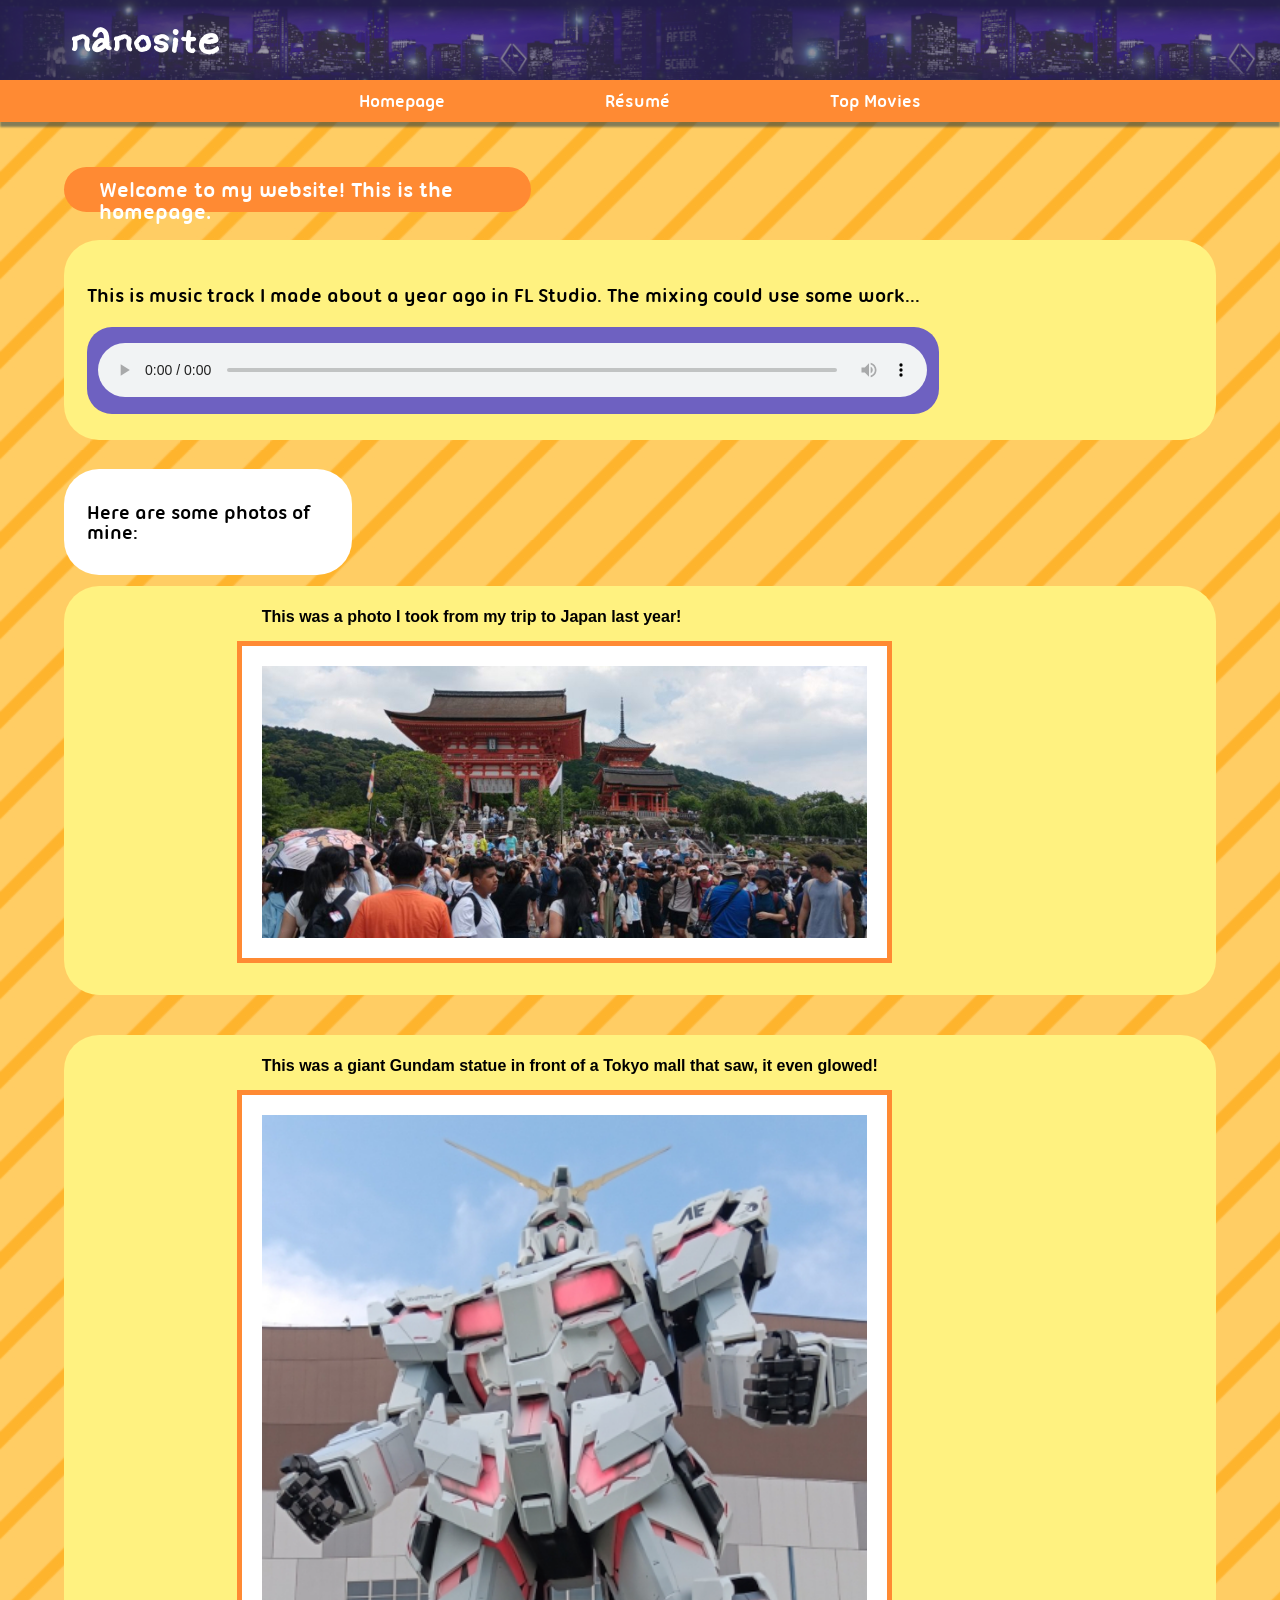
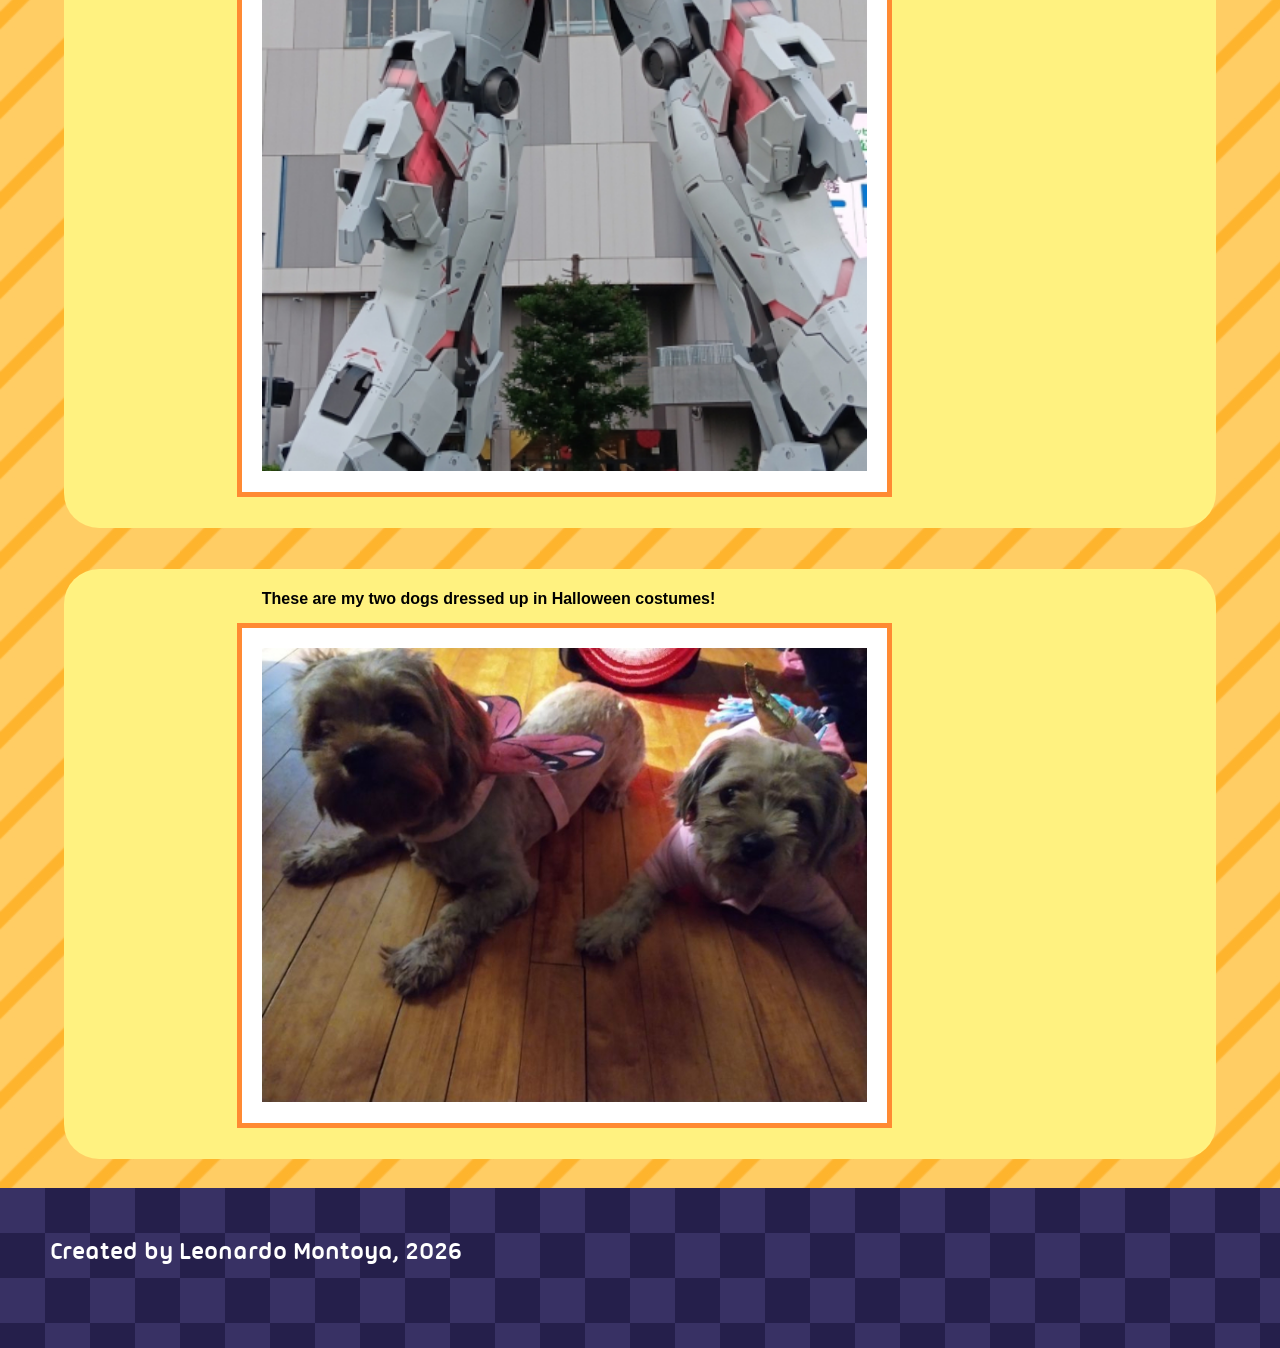
==== index.html @ b50d16d3 "Initialization Copied project two files" ====
<!DOCTYPE html>
<html lang="en">
<head>
  <meta charset="utf-8">
  <title>Nanosite - Homepage</title>
  <link rel="stylesheet" type="text/css" href="css/reset.css">
  <link rel="stylesheet" type="text/css" href="css/style.css">
</head>
<body>
  <div id="page-wrapper">
    <header id="header">
      <h1>nanosite</h1>
      <nav id="main-nav">
        <ul>
          <li><a href="index.html">Homepage</a></li>
          <li><a href="resume.html">R&#233;sum&#233;</a></li>
          <li><a href="movies.html">Top Movies</a></li>
        </ul>
      </nav>
    </header>
    
    <main id="main">
      <div id="content-wrapper">
        <div id="alt-title">
          <h1>Welcome to my website! This is the homepage.</h1>
        </div>
        <section class="mini-wrap">
          <h2>This is music track I made about a year ago in FL Studio. The mixing could use some work...</h2>
          <audio controls src="media/audio/mysterious-fiasco.ogg"></audio>
        </section>
        
        <section>
          <div class="blurb">
          <h2>Here are some photos of mine:</h2>
          </div>
          <div class="container">
            <p><strong>This was a photo I took from my trip to Japan last year!</strong></p>
            <img class="japan-trip" src="media/images/japan-trip.jpg" alt="Japanese temple surrounded by forest with a crowd of tourists">
          </div>
          <div class="container">
            <p><strong>This was a giant Gundam statue in front of a Tokyo mall that saw, it even glowed!</strong></p>
            <img class="tokyo-gundam" src="media/images/tokyo-gundam.jpg" alt="Daytime Tokyo, Japan plaza shopping mall with a large Gundam robot statue worm's eye">
          </div>
          <div class="container">
            <p><strong>These are my two dogs dressed up in Halloween costumes!</strong></p>
            <img class="puppies-halloween" src="media/images/puppies-halloween.jpg" alt="Two toy poodles costumed in butterfly wings (left) and a unicorn onesie (right) with a speaker in the back, taken on Halloween">
          </div>
        </section>
      </div>
    </main>
    
    <footer id="footer">
      <p>Created by Leonardo Montoya, 2026</p>
    </footer>
  </div>
</body>
</html>
---- css/style.css ----
body {
  background-image: url("../media/images/lined.jpg");
  color: #000; /*black*/
}

@font-face {
  font-family: 'UbuntuTitling-Bold';
  src: url('../media/fonts/UbuntuTitling-Bold.ttf')
}

@font-face {
  font-family: 'PowFont-Regular';
  src: url('../media/fonts/PowFont-Regular.ttf')
}

#page-wrapper {
  width: 100%;
  margin: 0 auto;
}

#content-wrapper {
  width: 90%;
  margin: 10px auto;
  padding: 35px 0px; /*shifts down only*/
}

#header {
  background-image: url("../media/images/banner.jpg");
  position: relative;
}

#header h1 {
  font-family: 'PowFont-Regular',verdana,sans-serif;
  font-weight: 900;
  font-size: 40px;
  color: #FFF;
  padding: 20px 70px;
}

#main h1 {
  font-family: 'UbuntuTitling-Bold',verdana,sans-serif;
  font-weight: 900;
  font-size: 22px;
  color: #000;
  padding: 0px 0px 15px;
}

#main h2 {
  font-family: 'UbuntuTitling-Bold',verdana,sans-serif;
  font-weight: 900;
  font-size: 20px;
  color: #000;
  padding: 5px 0px 5px;
}

#main h3 {
  font-family: 'UbuntuTitling-Bold',verdana,sans-serif;
  font-weight: 600;
  font-size: 18px;
  color: #383164;
  padding: 10px 0px 10px;
}

#main {
  min-height: 500px;
  float: left;
  width: 100%;
}

#main p {
  font-family: verdana,sans-serif;
  font-size: 16px;
  padding: 5px 25px 10px;
  line-height: 1.75;
}

#main ul {
  font-family: verdana,sans-serif;
  font-size: 16px;
  padding: 5px 25px 10px;
}

#main ul li {
  font-family: verdana,sans-serif;
  font-size: 16px;
  padding: 5px 0px 10px;
  line-height: 1.5;
}

strong {
  font-weight: 900;
  font-size: 16px;
}

#footer {
  background-image: url("../media/images/grid.jpg");
  height: 60px;
  clear: both; /*moves to bottom*/
  padding: 50px; /*inner*/
  font-family: 'UbuntuTitling-Bold',verdana,sans-serif;
  font-weight: 900;
  font-size: 25px;
  color: #FFF;
}

#main-nav {
  width: 100%; /*take up upper area*/
  float: left; /*set up*/
  background-color: #FF8A33; /*light orange*/
  font-family: 'UbuntuTitling-Bold',verdana,sans-serif;
  font-size: 18px;
  box-shadow: 0px 5px 2px 0px rgba(10, 45, 75, 0.5);
}

#main-nav ul {
  list-style-type: none;
  float: left;
  margin: 0;
  padding: 0;
  position: relative;
  left:50%;
}

#main-nav ul li {
  float: left; /*single row*/
  position: relative;
  right:50%; /*set to middle*/
}

#main-nav ul li a {
  text-decoration: none;
  padding: 12px 80px;
  display: block;
  color: #FFF;
}

#main-nav ul li a:hover{
  background-color: #FFF;
  color: #FF8A33;
}

#main-nav ul li a:active{
  background-color: #FF8A33;
  color: #383164;
}

#alt-title {
  background-color: #FF8A33;
  border-radius: 25px;
  padding: 1% 2.5% 2% 3%;
  width: 35%;
  height: 10px;
  margin: 0 0 15px;
}

#alt-title h1 {
  font-family: 'UbuntuTitling-Bold',verdana,sans-serif;
  color: #FFF;
  float: left;
  width: 100%;
}

.container {
  background-color: #FFF280;
  font-family: 'UbuntuTitling-Bold',verdana,sans-serif;
  border-radius: 35px;
  margin: 1% 0 2.5%;
  padding: 1% 15% 2.5%;
  width: 70%;
  float: left;
  font-weight: 600;
}

.container-reveal {
  background-color: #6e61c1;
  border-radius: 10px;
  margin: 2% 0;
  padding: 2%;
  transition: all 0.5s ease-out;
}

#main .container-reveal ul li {
  font-size: 0%;
}

#main .container-reveal h3 {
  background-color: #6e61c1;
  border-radius: 10px;
  padding: 0%;
  margin: 0% 0% -2%;
  min-height: 0%;
  transition: all 0.25s ease-out;
}

.container-reveal:hover{
  border-radius: 50px;
  transition: all 0.5s ease-out;
}

/*MAIN PAGE*/

.mini-wrap {
  font-family: 'UbuntuTitling-Bold',verdana,sans-serif;
  background-color: #FFF280;
  border-radius: 35px;
  padding: 2%;
  margin: 2.5% 0;
}

#main .mini-wrap ul li {
  font-family: 'UbuntuTitling-Bold',verdana,sans-serif;
  color: #6e61c1;
  font-size: 15px;
  font-weight: 700;
}

/*RESUME PAGE*/

.info-wrap {
  font-family: 'UbuntuTitling-Bold',verdana,sans-serif;
  background-color: #FFF;
  border-radius: 25px;
  padding: 2.5%;
}

.hide-wrap {
  font-family: 'UbuntuTitling-Bold',verdana,sans-serif;
  color: #FFF;
  transition: all 0.15s ease-out;
}

#main .hide-wrap strong {
  font-weight: 900;
  font-size: 16px;
}

#main .hide-wrap ul li {
  font-family: 'UbuntuTitling-Bold',verdana,sans-serif;
  color: #6e61c1;
  font-size: 15px;
  font-weight: 700;
}

.container-reveal:hover .hide-wrap{
  background-color: #FFF280;
  border-radius: 35px;
  padding: 2%;
  margin: 2.5% 0;
  transition: all 0.25s ease-out;
}

.container-reveal:hover .hide-wrap ul li strong{
  font-size: 17px;
  color: #ee7800;
}

/*MOVIES PAGE*/

.mini-wrap-special {
  font-family: 'UbuntuTitling-Bold',verdana,sans-serif;
  background-color: #FFF280;
  border-radius: 35px;
  padding: 2% 2% 0;
  margin: 2% 0;
  transition: all 0.5s ease-out;
}

.mini-wrap-special p {
  font-size: 0%;
  color: #FFF280;
}

.mini-wrap-special:hover{
  background-color: #FFF;
  border-radius: 35px;
  padding: 2%;
  margin: 2.5% 0;
  transition: all 0.5s ease-out;
}

.mini-wrap-special:hover p{
  font-size: 100%;
  color: blue;
}

.blurb {
  font-family: 'UbuntuTitling-Bold',verdana,sans-serif;
  background-color: #FFF;
  border-radius: 35px;
  padding: 1% 2% 1%;
  width: 21%;
}

img {
  border: 5px solid #FF8A33;
  padding: 2.5%;
  background-color: #FFF;
  width: 75%;
}

audio {
  background-color: #6e61c1;
  border-radius: 25px;
  padding: 1.5% 1%;
  width: 75%;
}
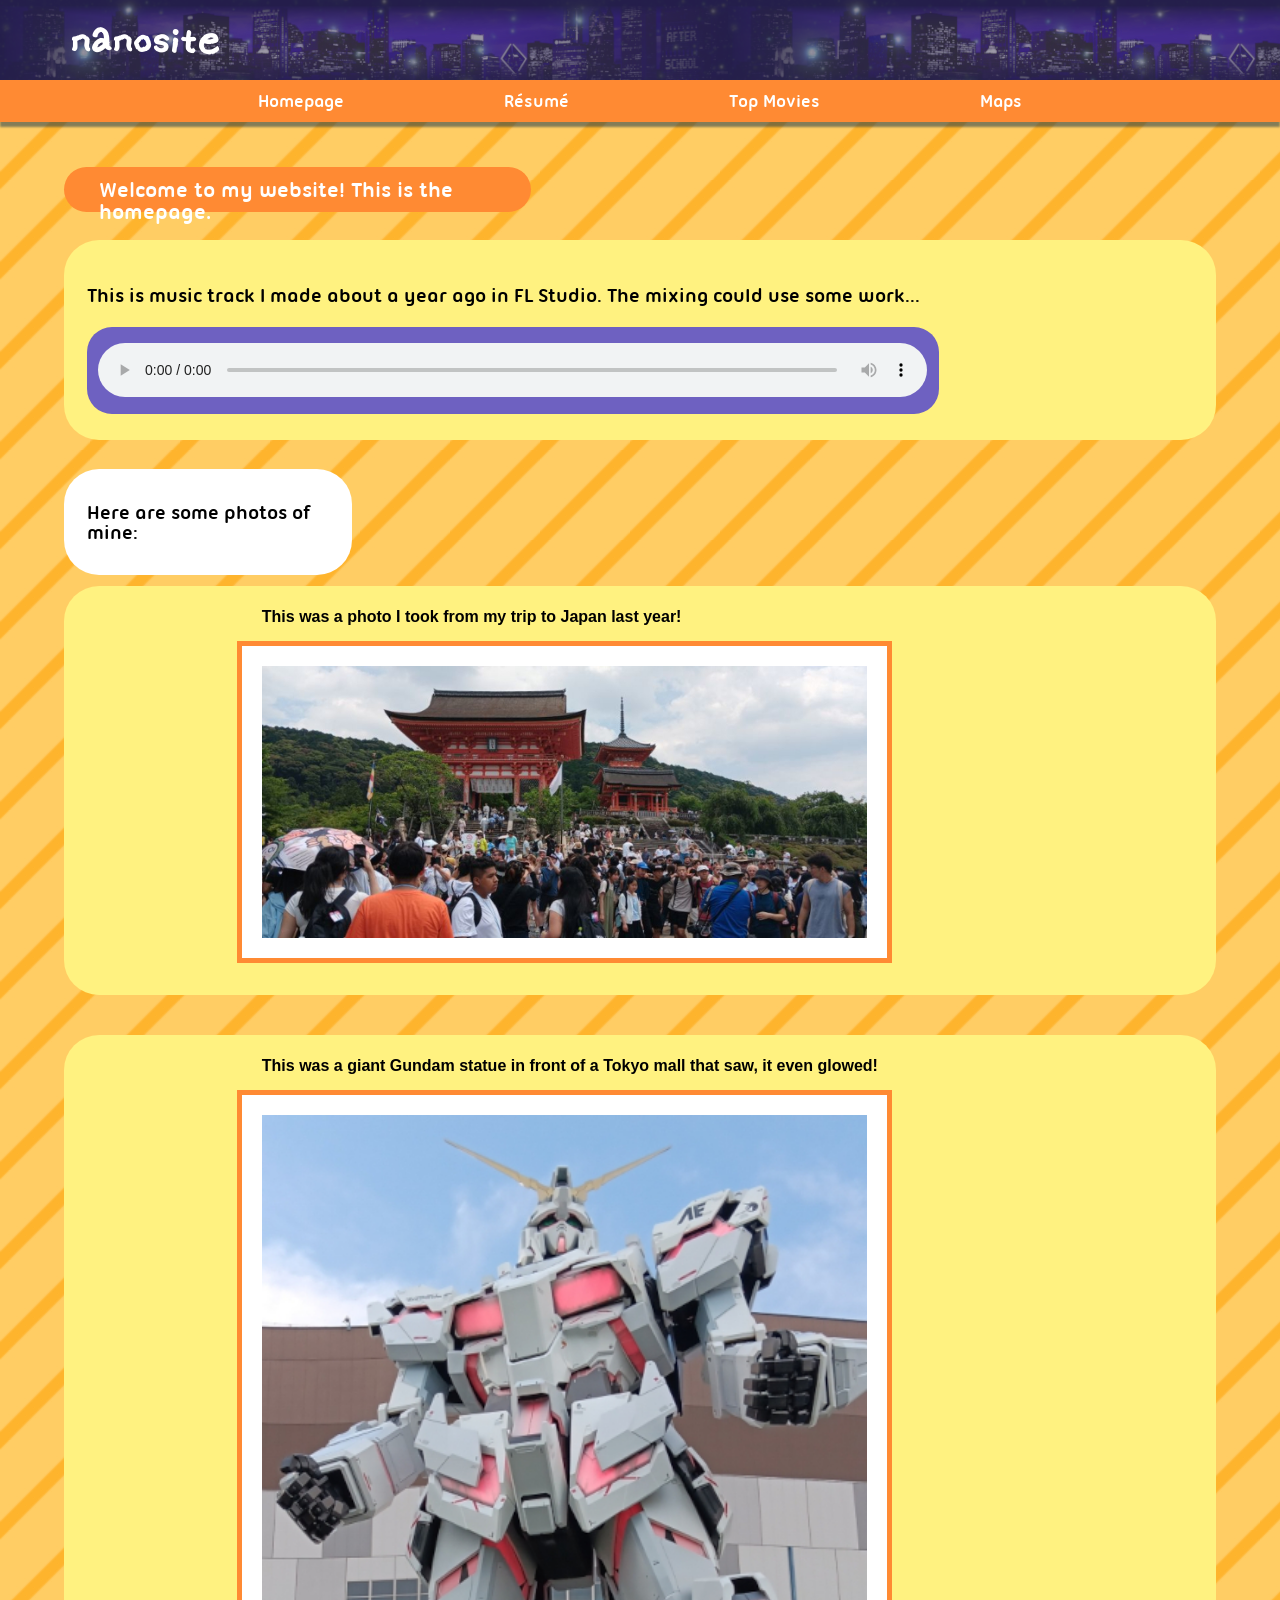
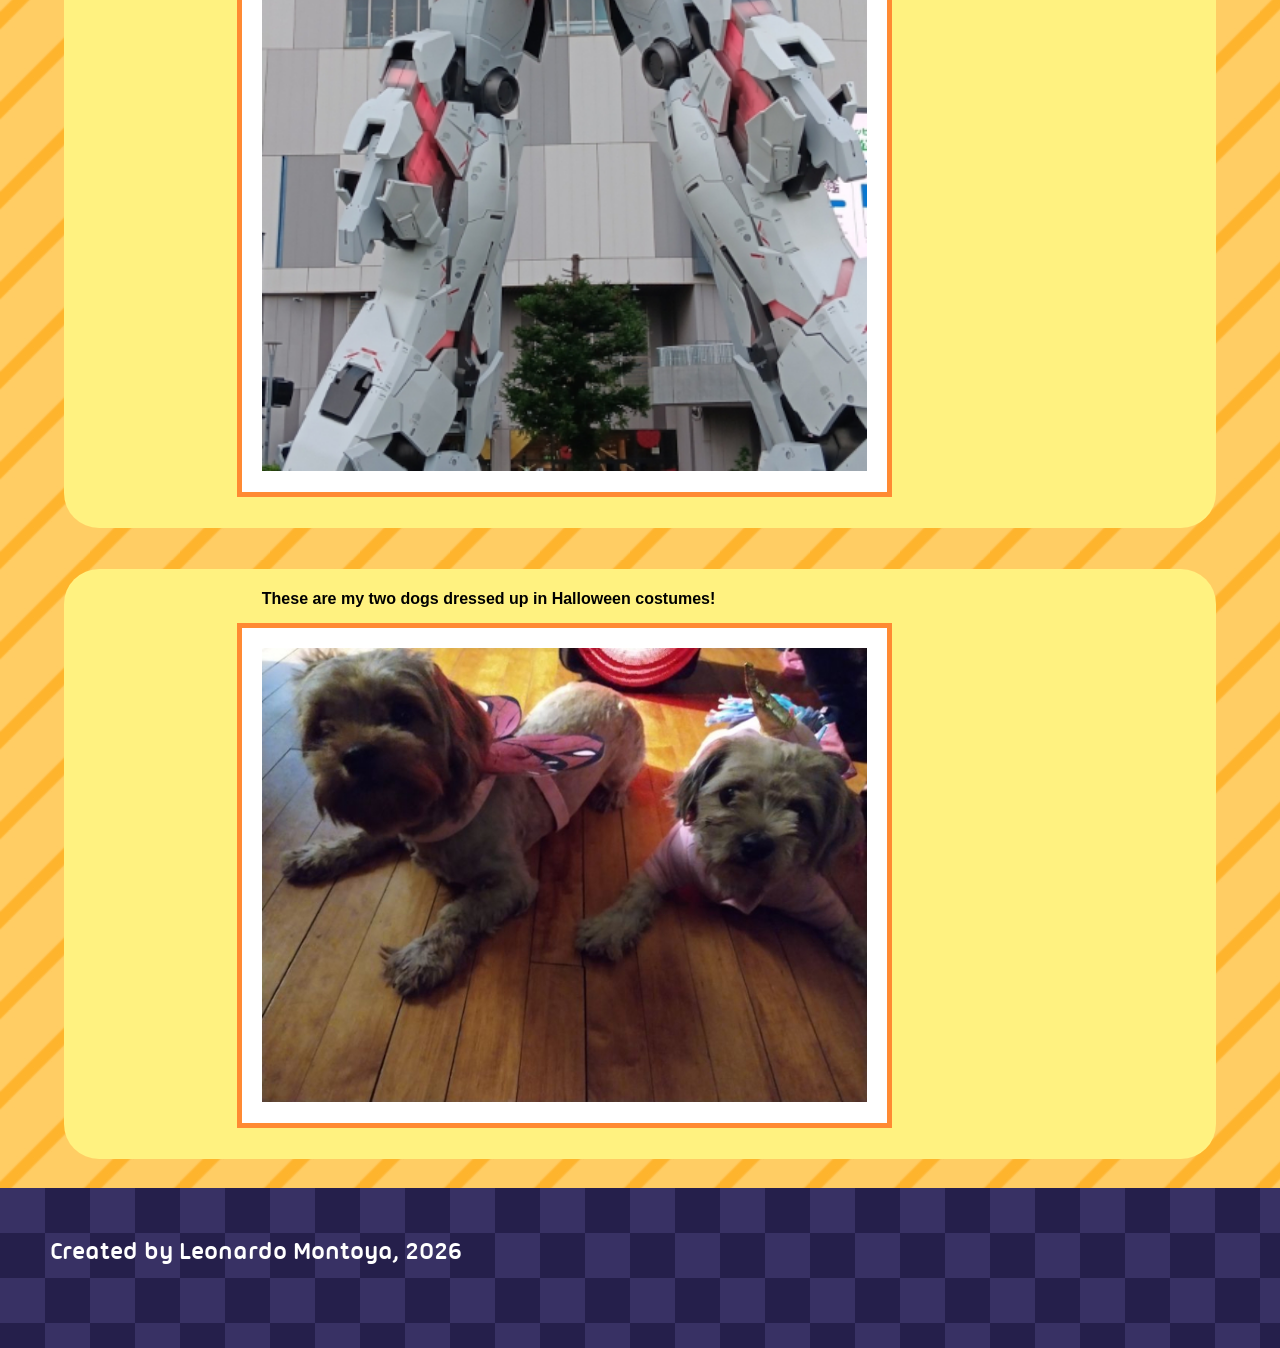
==== commit 6e05a7a1: "Maps page Added maps html page" ====
--- a/index.html
+++ b/index.html
@@ -15,6 +15,7 @@
           <li><a href="index.html">Homepage</a></li>
           <li><a href="resume.html">R&#233;sum&#233;</a></li>
           <li><a href="movies.html">Top Movies</a></li>
+          <li><a href="movies.html">Maps</a></li>
         </ul>
       </nav>
     </header>
